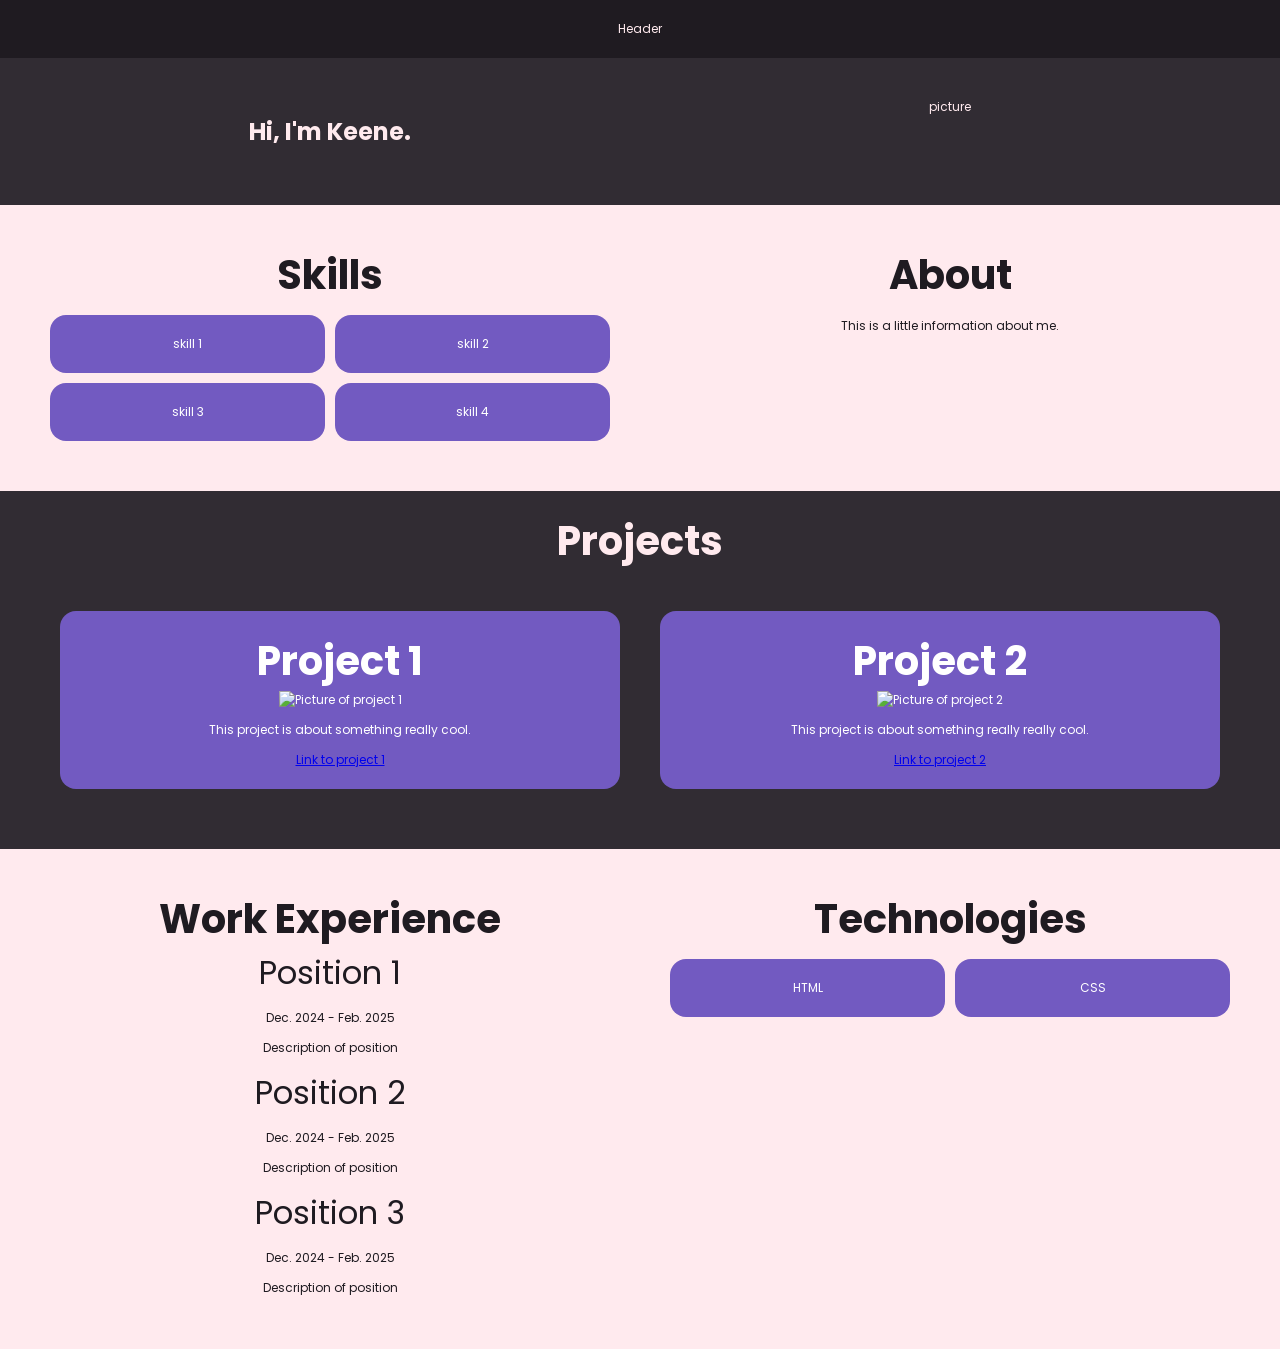
==== index.html @ 6b4ec39a "." ====
<!DOCTYPE html>
<html lang="en">
<head>
    <meta charset="UTF-8">
    <meta name="viewport" content="width=device-width, initial-scale=1.0">
    <title>Portfolio website</title>
    <link rel="stylesheet" href="styles.css">
</head>
<body>
    <div class="section" id="header">
        Header
    </div>

    <div class="split section" id="section1">
        <h1 class="section-element">Hi, I'm Keene.</h1>
        <div class="section-element">picture</div>
    </div>

    <div class="split section" id="section2">
        <div class="section-element">
            <div class="title">Skills</div>
            <div class="grid">
                <div class="box">skill 1</div>
                <div class="box">skill 2</div>
                <div class="box">skill 3</div>
                <div class="box">skill 4</div>
            </div>
        </div>
        <div class="section-element">
            <div class="title">About</div>
            <p>This is a little information about me.</p>
        </div>
    </div>

    <div class="section" id="section3">
        <div class="title">Projects</div>
        <div class="split section">
            <div class="section-element">
                <div class="box">
                    <div class="title">Project 1</div>
                    <img src="project1.png" alt="Picture of project 1">
                    <p>This project is about something really cool.</p>
                    <a href="https://www.google.com">Link to project 1</a>
                </div>
            </div>
            <div class="section-element">
                <div class="box">
                    <div class="title">Project 2</div>
                    <img src="project2.png" alt="Picture of project 2">
                    <p>This project is about something really really cool.</p>
                    <a href="https://www.google.com">Link to project 2</a>
                </div>
            </div>
        </div>
    </div>

    <div class="split section" id="section4">
        <div class="section-element">
            <div class="title">Work Experience</div>
            <div>
                <div class="subtitle">Position 1</div>
                <p>Dec. 2024 - Feb. 2025</p>
                <p>Description of position</p>
            </div>
            <div>
                <div class="subtitle">Position 2</div>
                <p>Dec. 2024 - Feb. 2025</p>
                <p>Description of position</p>
            </div>
            <div>
                <div class="subtitle">Position 3</div>
                <p>Dec. 2024 - Feb. 2025</p>
                <p>Description of position</p>
            </div>
        </div>
        <div class="section-element">
            <div class="title">Technologies</div>
            <div class="grid">
                <div class="box">HTML</div>
                <div class="box">CSS</div>
            </div>
        </div>
    </div>

</body>
</html>
---- styles.css ----
@import url('https://fonts.googleapis.com/css2?family=Poppins:ital,wght@0,100;0,200;0,300;0,400;0,500;0,600;0,700;0,800;0,900;1,100;1,200;1,300;1,400;1,500;1,600;1,700;1,800;1,900&display=swap');

:root {
    --dark: #1F1B21;
    --middle: #312C33;
    --light: #FFEAEE;
    --primary: #725AC1;
    --secondary: #8D86C9;
}

body{
    text-align: center;
    font-family: 'Poppins', sans-serif;
    margin: 0;
    font-size: 12px;
}

.section{
    padding: 20px;
}

.split {
    display: flex;
}

.section-element{
    padding: 20px;
    flex: 1;
}

.title {
    font-size: 40px;
    font-weight: 700;
}

.subtitle {
    font-size: 32px;
}

.grid{
    display: grid;
    grid-template-columns: 1fr 1fr;
    gap: 10px;
    padding: 10px;
}

.box{
    background-color: var(--primary);
    color: white;
    padding: 20px;
    border-radius: 16px;
}

#header {
    background-color: var(--dark);
    color: var(--light);
}

#section1 {
    background-color: var(--middle);
    color: var(--light);
}

#section2 {
    background-color: var(--light);
    color: var(--dark);
}

#section3 {
    background-color: var(--middle);
    color: var(--light);
}

#section4 {
    background-color: var(--light);
    color: var(--dark);
}
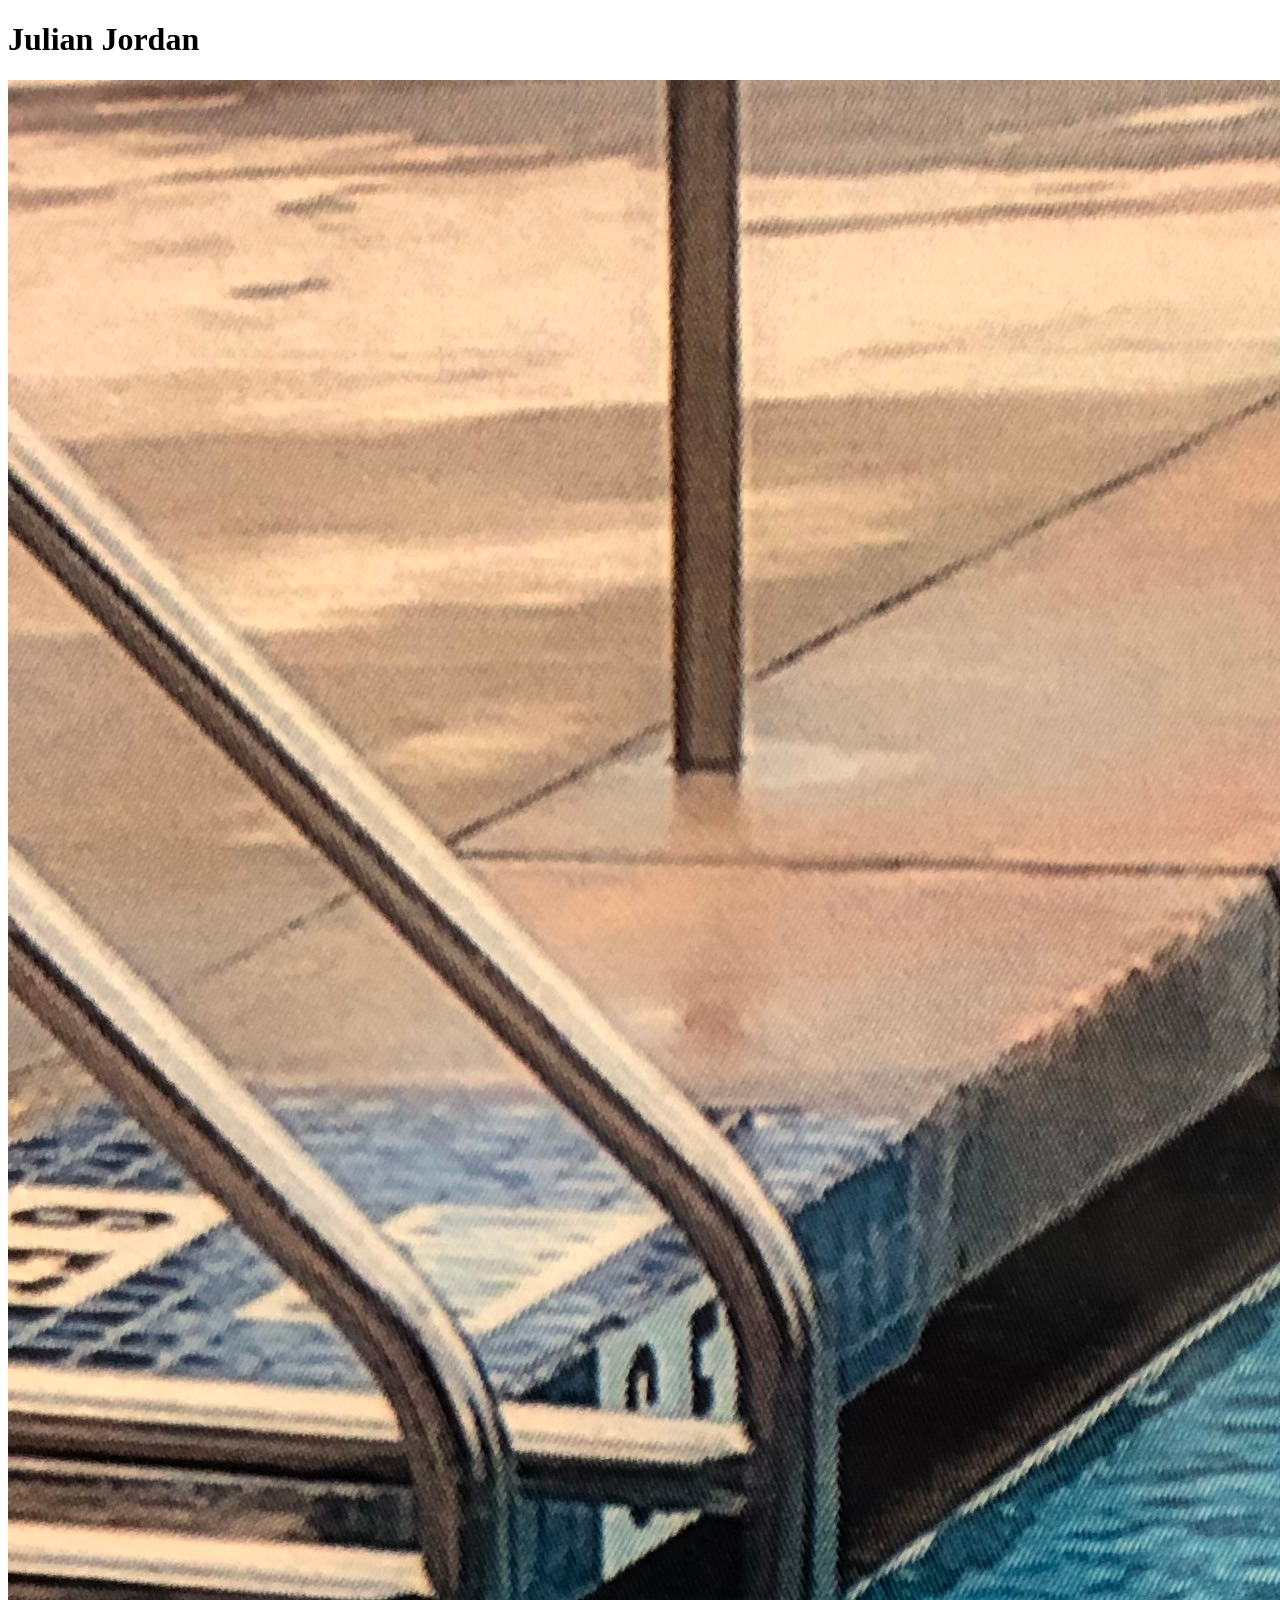
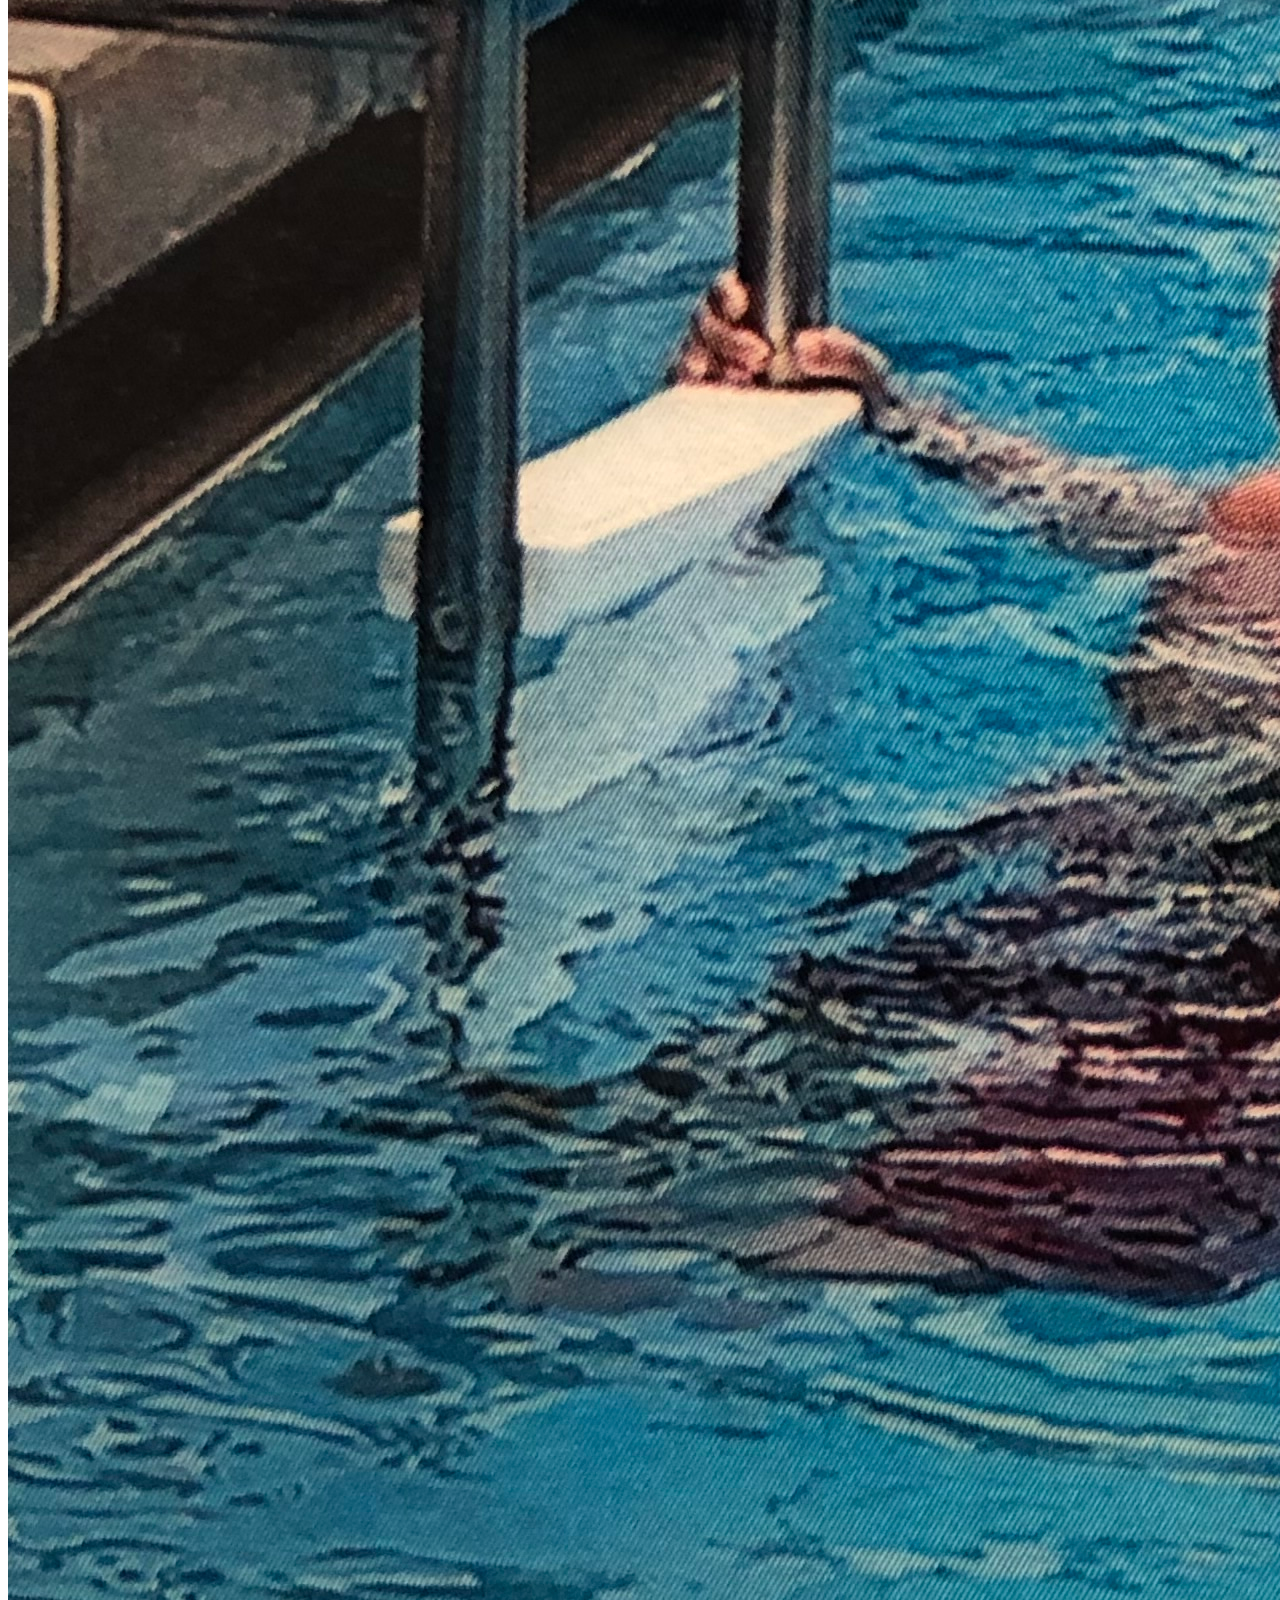
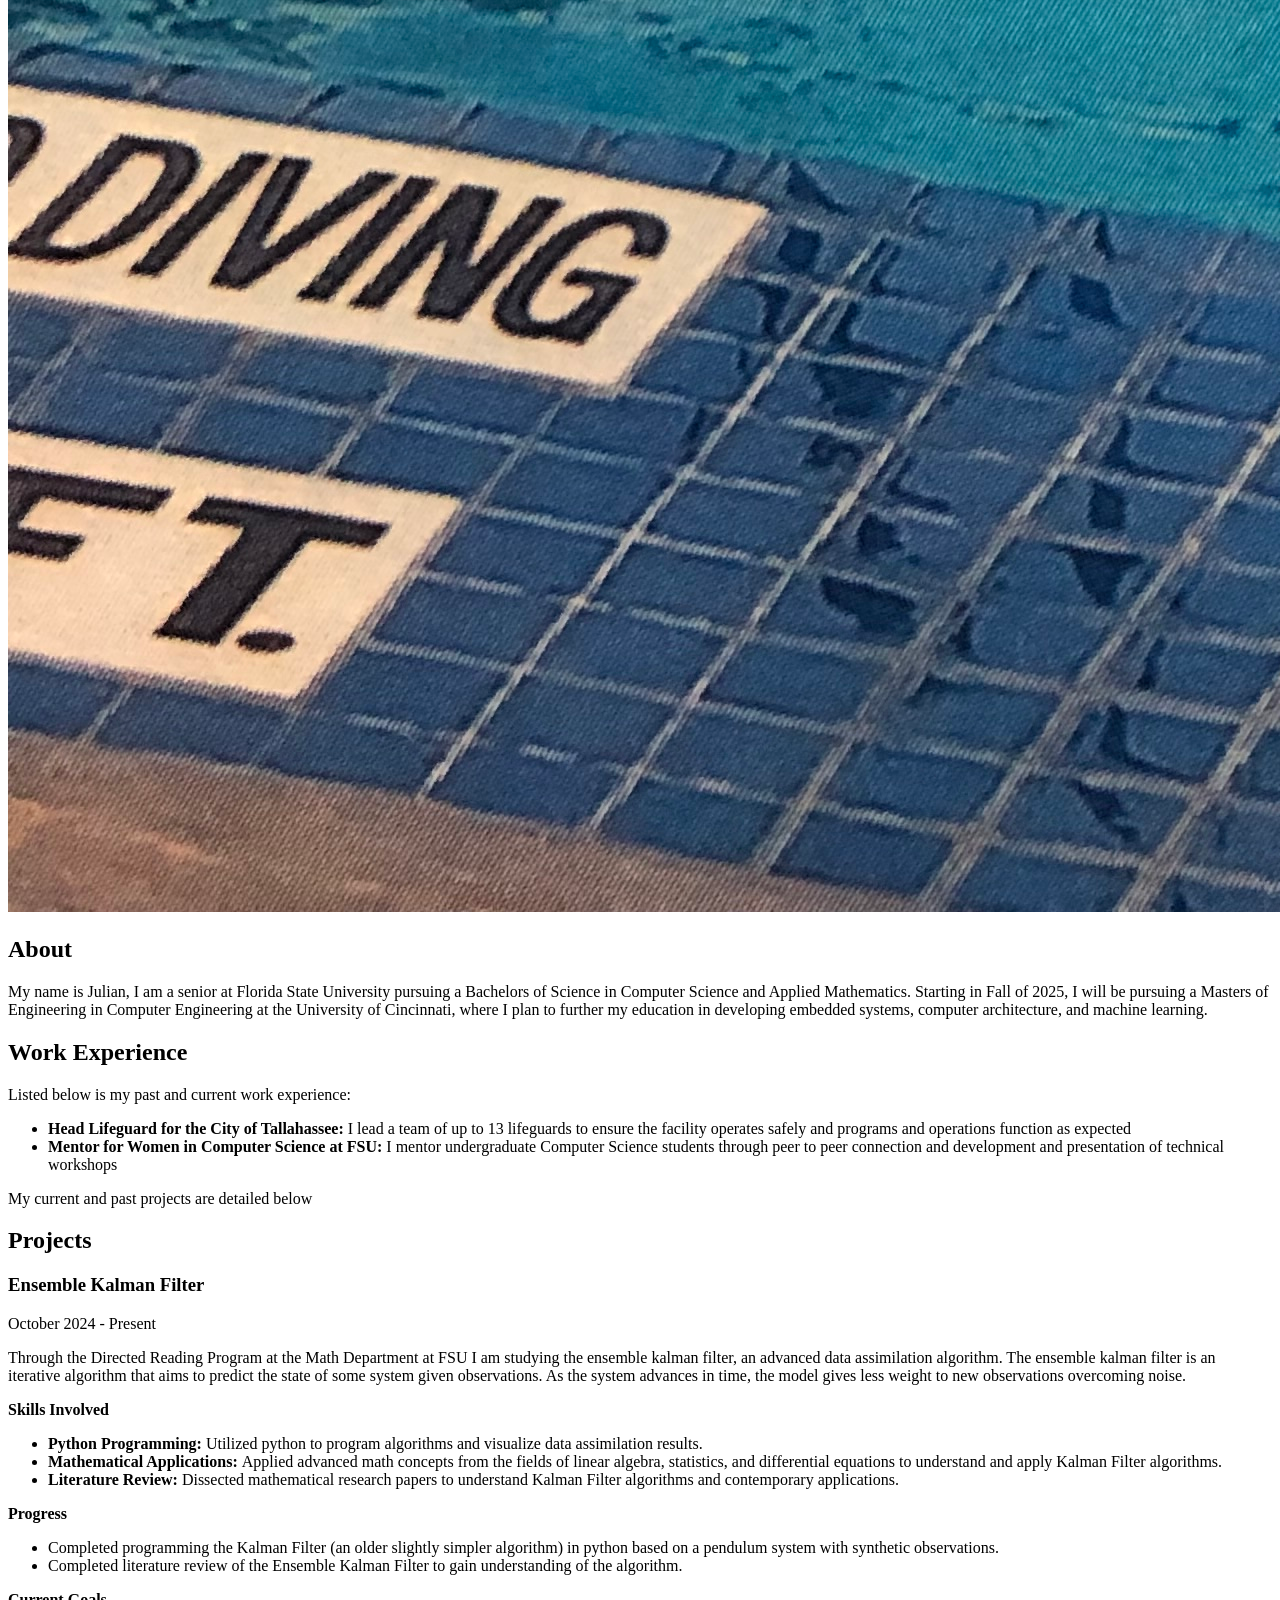
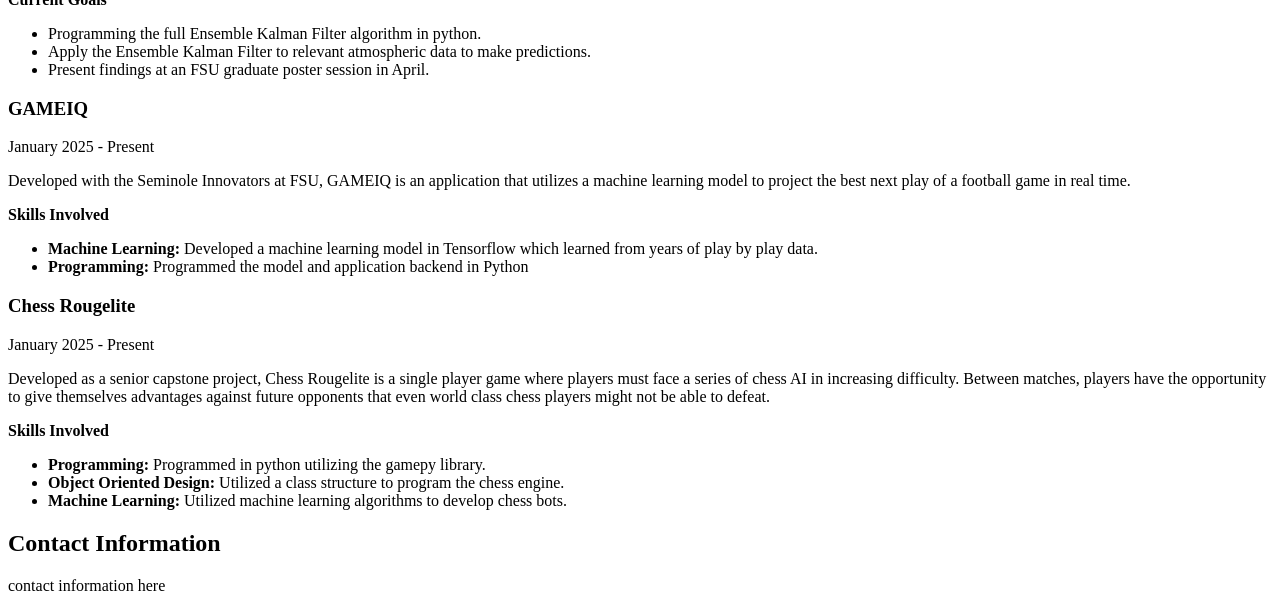
==== commit 52512463: "structured files" ====
--- a/index.html
+++ b/index.html
@@ -1,86 +1,157 @@
 <!DOCTYPE html>
 <html lang="en">
 <head>
+    <link rel="stylesheet" href="style.css">
     <meta charset="UTF-8">
     <meta name="viewport" content="width=device-width, initial-scale=1.0">
-    <title>Portfolio website</title>
-    <link rel="stylesheet" href="styles.css">
+    <title>Julian Jordan</title>
+    <link rel="stylesheet" href="css/style.css">
 </head>
 <body>
-    <div class="section" id="header">
-        Header
-    </div>
 
-    <div class="split section" id="section1">
-        <h1 class="section-element">Hi, I'm Keene.</h1>
-        <div class="section-element">picture</div>
-    </div>
+    <main>
+    <header>
+        <div class="container">
+            <h1>Julian Jordan</h1>
+            <img src="Images/PFP.jpg" alt="Profile Picture of Julian Jordan" class="pfp">
+        </div>
+    </header>
+    <section id="about" class="about">
+        <div class="container">
+            <h2>About</h2>
+            <div class=about-content>
+                <div class="about-text">
+                    <p>
+                        My name is Julian, I am a senior at Florida State University
+                        pursuing a Bachelors of Science in Computer Science and Applied Mathematics.
+                        Starting in Fall of 2025, I will be pursuing a Masters of Engineering
+                        in Computer Engineering at the University of Cincinnati, where I plan
+                        to further my education in developing embedded systems, computer 
+                        architecture, and machine learning.
+                    </p>
+                </div>
 
-    <div class="split section" id="section2">
-        <div class="section-element">
-            <div class="title">Skills</div>
-            <div class="grid">
-                <div class="box">skill 1</div>
-                <div class="box">skill 2</div>
-                <div class="box">skill 3</div>
-                <div class="box">skill 4</div>
             </div>
         </div>
-        <div class="section-element">
-            <div class="title">About</div>
-            <p>This is a little information about me.</p>
-        </div>
-    </div>
 
-    <div class="section" id="section3">
-        <div class="title">Projects</div>
-        <div class="split section">
-            <div class="section-element">
-                <div class="box">
-                    <div class="title">Project 1</div>
-                    <img src="project1.png" alt="Picture of project 1">
-                    <p>This project is about something really cool.</p>
-                    <a href="https://www.google.com">Link to project 1</a>
+    </section>
+
+    <section id="work_exp" class="work-exp">
+        <div class="container">
+            <h2>Work Experience</h2>
+            <div class="work_exp-content">
+                <div class="work_exp-text">
+                    <p>
+                        Listed below is my past and current work experience:
+                    </p>
+                    <ul>
+                        <li><Strong>Head Lifeguard for the City of Tallahassee:</Strong> I lead a team of up to 13 lifeguards to ensure the facility operates safely and programs and operations function as expected</li>
+                        <li><Strong>Mentor for Women in Computer Science at FSU:</Strong> I mentor undergraduate Computer Science students through peer to peer connection and development and presentation of technical workshops</li>
+                    </ul>
+                    <p>
+                        My current and past projects are detailed below
+                    </p>
                 </div>
             </div>
-            <div class="section-element">
-                <div class="box">
-                    <div class="title">Project 2</div>
-                    <img src="project2.png" alt="Picture of project 2">
-                    <p>This project is about something really really cool.</p>
-                    <a href="https://www.google.com">Link to project 2</a>
+
+    </section>
+
+    <section id="projects" class="projects">
+        <div class="container">
+            <h2>Projects</h2>
+            <div class="project">
+                <div class="projects-info" id="EnKF">
+                    <h3 class="project-title">Ensemble Kalman Filter</h3>
+                    <p class="project-timeframe">October 2024 - Present</p>
+                    <p class="project-description">
+                        Through the Directed Reading Program at the Math Department at FSU
+                        I am studying the ensemble kalman filter, an advanced data assimilation
+                        algorithm. The ensemble kalman filter is an iterative algorithm that 
+                        aims to predict the state of some system given observations. As the system
+                        advances in time, the model gives less weight to new observations overcoming
+                        noise.
+                    </p>
+                    <p class="project-subheading">
+                        <strong>Skills Involved</strong>
+                    </p>
+                    <ul>
+                        <li><strong>Python Programming: </strong>Utilized python to program algorithms and visualize data assimilation results.</li>
+                        <li><strong>Mathematical Applications: </strong>Applied advanced math concepts from the fields of linear algebra, statistics, and differential equations to understand and apply Kalman Filter algorithms.</li>
+                        <li><strong>Literature Review: </strong>Dissected mathematical research papers to understand Kalman Filter algorithms and contemporary applications.</li>
+                    </ul>
+                    <p class="project-subheading">
+                        <strong>Progress</strong>
+                    </p>
+                    <ul>
+                        <li>Completed programming the Kalman Filter (an older slightly simpler algorithm) in python based on a pendulum system with synthetic observations.</li>
+                        <li>Completed literature review of the Ensemble Kalman Filter to gain understanding of the algorithm.</li>
+                    </ul>
+                    <p class="project-subheading">
+                        <strong>Current Goals</strong>     
+                   </p>
+                   <ul>
+                    <li>Programming the full Ensemble Kalman Filter algorithm in python.</li>
+                    <li>Apply the Ensemble Kalman Filter to relevant atmospheric data to make predictions.</li>
+                    <li>Present findings at an FSU graduate poster session in April.</li>
+                   </ul>
+                </div>
+            </div>
+            <div class="project">
+                <div class="project-info" id="GAMEIQ">
+                    <h3 class="project-title">GAMEIQ</h3>
+                    <p class="project-timeframe">January 2025 - Present</p>
+                    <p class="project-description">
+                        Developed with the Seminole Innovators at FSU, GAMEIQ is an application
+                        that utilizes a machine learning model to project the best next play of a football game
+                        in real time.
+                    </p>
+                    <p class="project-subheading">
+                        <strong>Skills Involved</strong>
+                    </p>
+                    <ul>
+                        <li><strong>Machine Learning: </strong>Developed a machine learning model in Tensorflow which learned from years of play by play data.</li>
+                        <li><strong>Programming: </strong>Programmed the model and application backend in Python</li>
+                    </ul>
+                </div>
+            </div>
+            <div class="project">
+                <div class="project-info" id="Chess Rougelite">
+                    <h3 class="project-title">Chess Rougelite</h3>
+                    <p class="project-timeframe">January 2025 - Present</p>
+                    <p class="project-description">
+                        Developed as a senior capstone project, Chess Rougelite is a single player game where players must 
+                        face a series of chess AI in increasing difficulty. Between matches, 
+                        players have the opportunity to give themselves advantages against future opponents
+                        that even world class chess players might not be able to defeat.
+                    </p>
+                    <p class="project-subheading">
+                        <strong>Skills Involved</strong>
+                    </p>
+                    <ul>
+                        <li><strong>Programming: </strong>Programmed in python utilizing the gamepy library.</li>
+                        <li><strong>Object Oriented Design: </strong>Utilized a class structure to program the chess engine.</li>
+                        <li><strong>Machine Learning: </strong>Utilized machine learning algorithms to develop chess bots.</li>
+                    </ul>
                 </div>
             </div>
         </div>
-    </div>
+    </section>
 
-    <div class="split section" id="section4">
-        <div class="section-element">
-            <div class="title">Work Experience</div>
-            <div>
-                <div class="subtitle">Position 1</div>
-                <p>Dec. 2024 - Feb. 2025</p>
-                <p>Description of position</p>
-            </div>
-            <div>
-                <div class="subtitle">Position 2</div>
-                <p>Dec. 2024 - Feb. 2025</p>
-                <p>Description of position</p>
-            </div>
-            <div>
-                <div class="subtitle">Position 3</div>
-                <p>Dec. 2024 - Feb. 2025</p>
-                <p>Description of position</p>
+    <section id="contact" class="contact">
+        <div class="container">
+            <h2>Contact Information</h2>
+            <div class="contact-content">
+                <div class="contact-text">
+                    <p>
+                        contact information here
+                    </p>
+                </div>
             </div>
         </div>
-        <div class="section-element">
-            <div class="title">Technologies</div>
-            <div class="grid">
-                <div class="box">HTML</div>
-                <div class="box">CSS</div>
-            </div>
-        </div>
-    </div>
-
+    </section>
+    </main>
+    <footer>
+        
+    </footer>
 </body>
 </html>
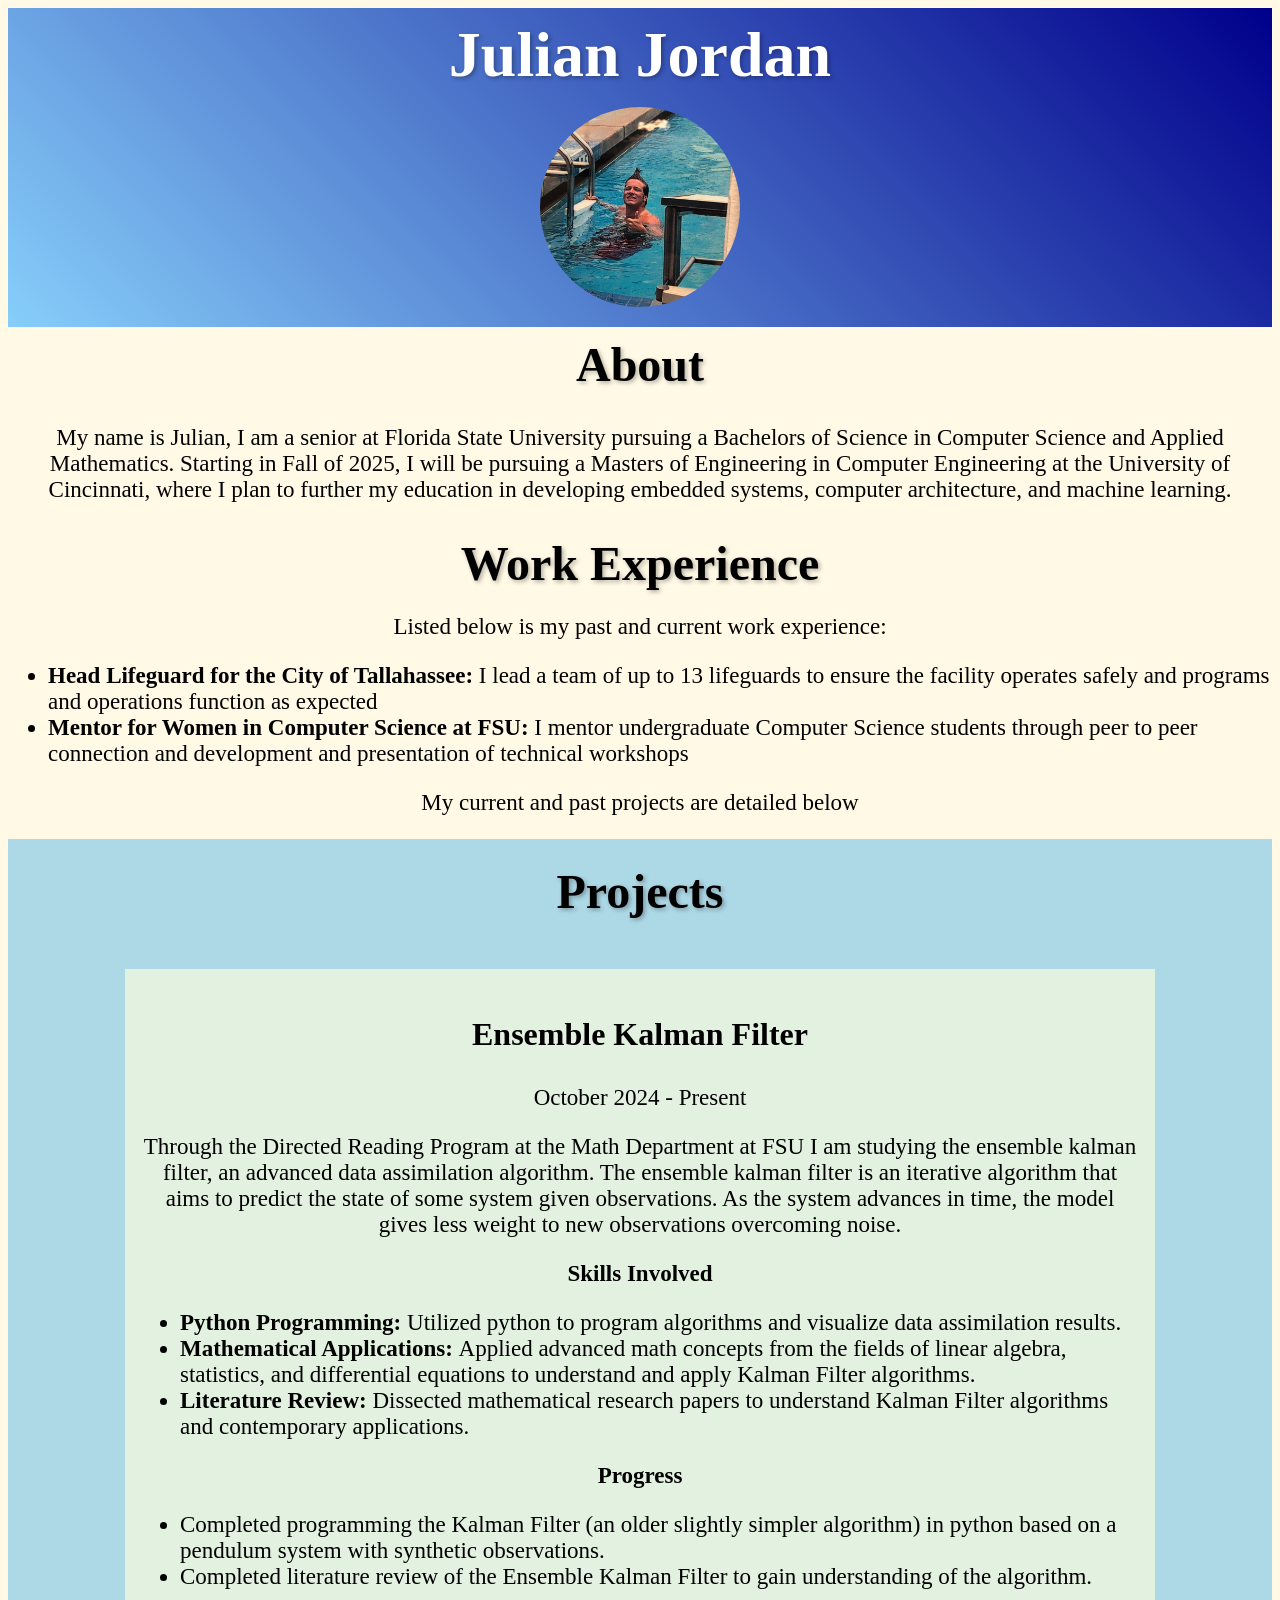
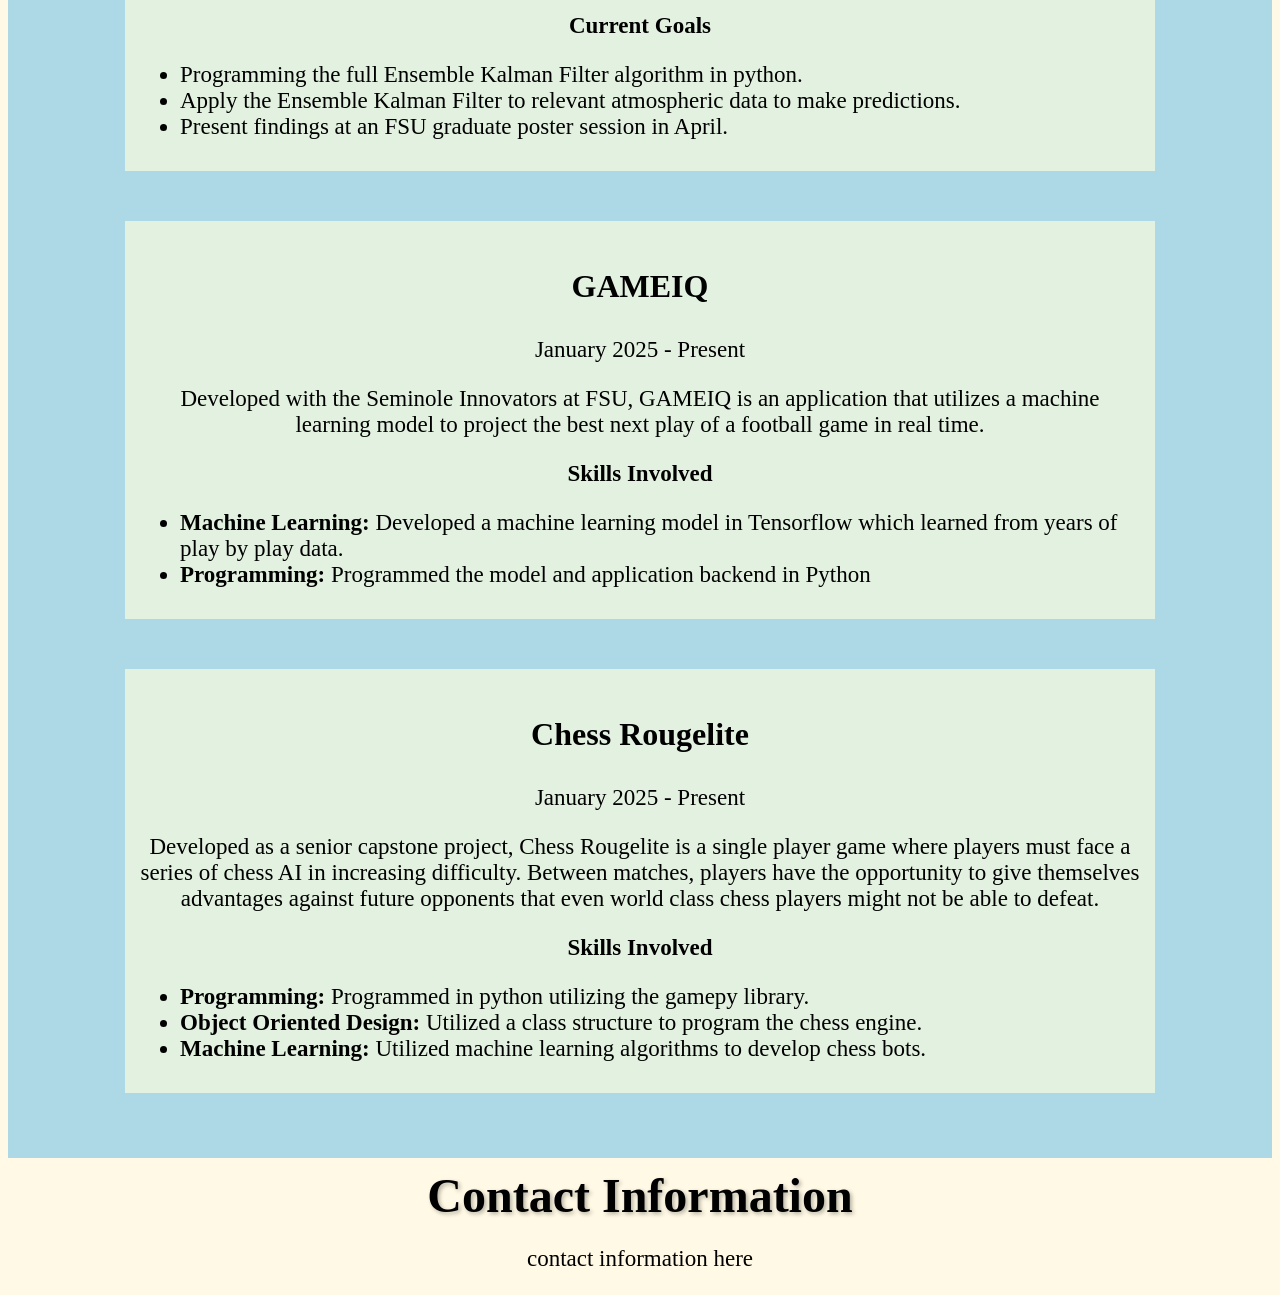
==== commit 3f39f898: "Update index.html" ====
--- a/index.html
+++ b/index.html
@@ -5,7 +5,7 @@
     <meta charset="UTF-8">
     <meta name="viewport" content="width=device-width, initial-scale=1.0">
     <title>Julian Jordan</title>
-    <link rel="stylesheet" href="css/style.css">
+    <link rel="stylesheet" href="CSS/style.css">
 </head>
 <body>
 
@@ -154,4 +154,4 @@
         
     </footer>
 </body>
-</html>+</html>
--- a/CSS/style.css
+++ b/CSS/style.css
@@ -0,0 +1,78 @@
+body{
+    background-color: #FFF9E5;
+    justify-content:center;
+    align-items:center;
+}
+header{
+    color:white;
+}
+header .container{
+    display: flex;
+    flex-direction: column;
+    align-items: center;
+    justify-content: center;
+    text-align: center;
+    background: linear-gradient(45deg, #87CEFA, #00008B)
+}
+
+.pfp{
+    width: 200px;
+    height: 200px;
+    border-radius: 50%;
+    object-fit: cover;
+    margin-top:10px;
+    margin-bottom: 20px;
+}
+
+header h1 {
+    text-align: center;
+    font-size: 4em;
+    margin: 10px 0 5px 0;
+    text-shadow: 2px 2px 4px rgba(0, 0, 0, 0.3);
+}
+
+h2{
+    text-align: center;
+    font-size: 3em;
+    margin: 10px;
+    text-shadow: 2px 2px 4px rgba(0, 0, 0, 0.3);
+}
+
+h3{
+    text-align: center;
+    font-size: 2em;
+}
+
+p{
+    text-align: center;
+    font-size: 23px;
+}
+
+li{
+    font-size: 23px;
+}
+.about .container {
+    display:flex;
+    flex-direction: column;
+    align-items: center;
+}
+
+.about-text {
+    font-size: 23px
+}
+
+.work_exp-text{
+    font-size: 23px
+}
+
+.projects {
+    background-color: lightblue;
+    padding: 15px;
+}
+
+.project {
+    background: #e3f2e0;
+    margin: 50px auto;
+    padding: 15px;
+    width: 1000px;
+}
